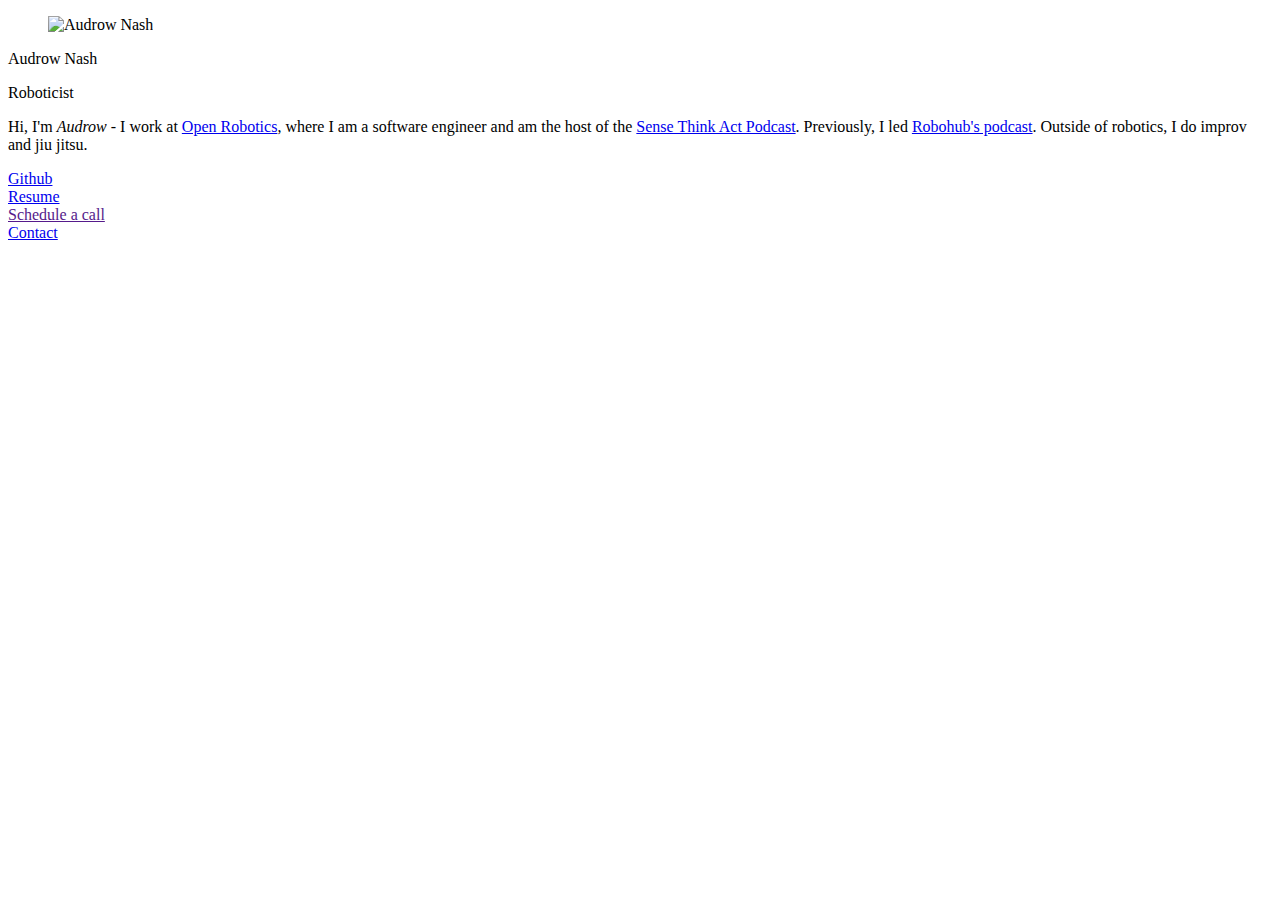
==== index.html @ 848a00c0 "Add STA podcast to bio" ====
<!DOCTYPE html>
<html>

<head>
  <meta name="viewport" content="width=device-width, initial-scale=1">
  <meta charset="utf-8">
  <meta name="title" content="Audrow Nash">
  <meta name="description" content="Homepage of Audrow Nash">
  <meta id="meta-tag-description" property="og:description" content="Homepage of Audrow Nash">

  <title>Audrow Nash</title>

  <link rel="stylesheet" href="assets/icons/css/font-awesome.min.css">
  <link rel="stylesheet" href="assets/css/website.css">
  <link rel="stylesheet" href="assets/css/my-stylesheet.css">
  <link rel="shortcut icon" href="assets/images/robot.png" type="image/png">
</head>

<body>
  <div class="section">
    <div class="columns is-centered is-variable is-6">
      <div class="column is-narrow">
        <div class="block">
          <figure class="field has-text-centered has-text-right-desktop">
            <img class="head-shot" src="assets/images/audrow.jpg" alt="Audrow Nash">
          </figure>
        </div>
      </div>
      <div class="column is-6-tablet is-5-desktop is-4-widescreen">
        <article class="content">
          <div class="content has-text-centered has-text-left-tablet">
            <p class="title">Audrow Nash</p>
            <p class="subtitle">Roboticist</p>
          </div>
          <p>
            Hi, I'm <em>Audrow</em> - I work at
            <a href="https://www.openrobotics.org/" target="_blank">Open Robotics</a>,
            where I am a software engineer and am the host of the 
            <a href="https://sensethinkact.com/" target="_blank">Sense Think Act Podcast</a>.
            Previously, I led <a href="https://robohub.org/podcast" target="_blank">Robohub's podcast</a>.
            Outside of robotics, I do improv and jiu jitsu.
          </p>
          <nav class="content has-text-centered has-text-left-tablet">
            <a href="https://github.com/audrow" target="_blank">Github</a>
            <br>
            <a href="./files/Resume-AudrowNash.pdf" target="_blank">Resume</a>
            <br>
            <!--<a href="https://audrow.github.io/blog/">Blog</a> <br>-->
            <!-- Calendly link widget begin -->
            <link href="https://assets.calendly.com/assets/external/widget.css" rel="stylesheet">
            <script src="https://assets.calendly.com/assets/external/widget.js" type="text/javascript" async></script>
            <a href="" onclick="Calendly.initPopupWidget({url: 'https://calendly.com/audrow/25min'});return false;">Schedule a call</a>
            <!-- Calendly link widget end -->
            <br>
            <a href="mailto:audrow@hey.com" target="_blank">Contact</a>
          </nav>
        </article>
      </div>
    </div>
  </div>
</body>

</html>
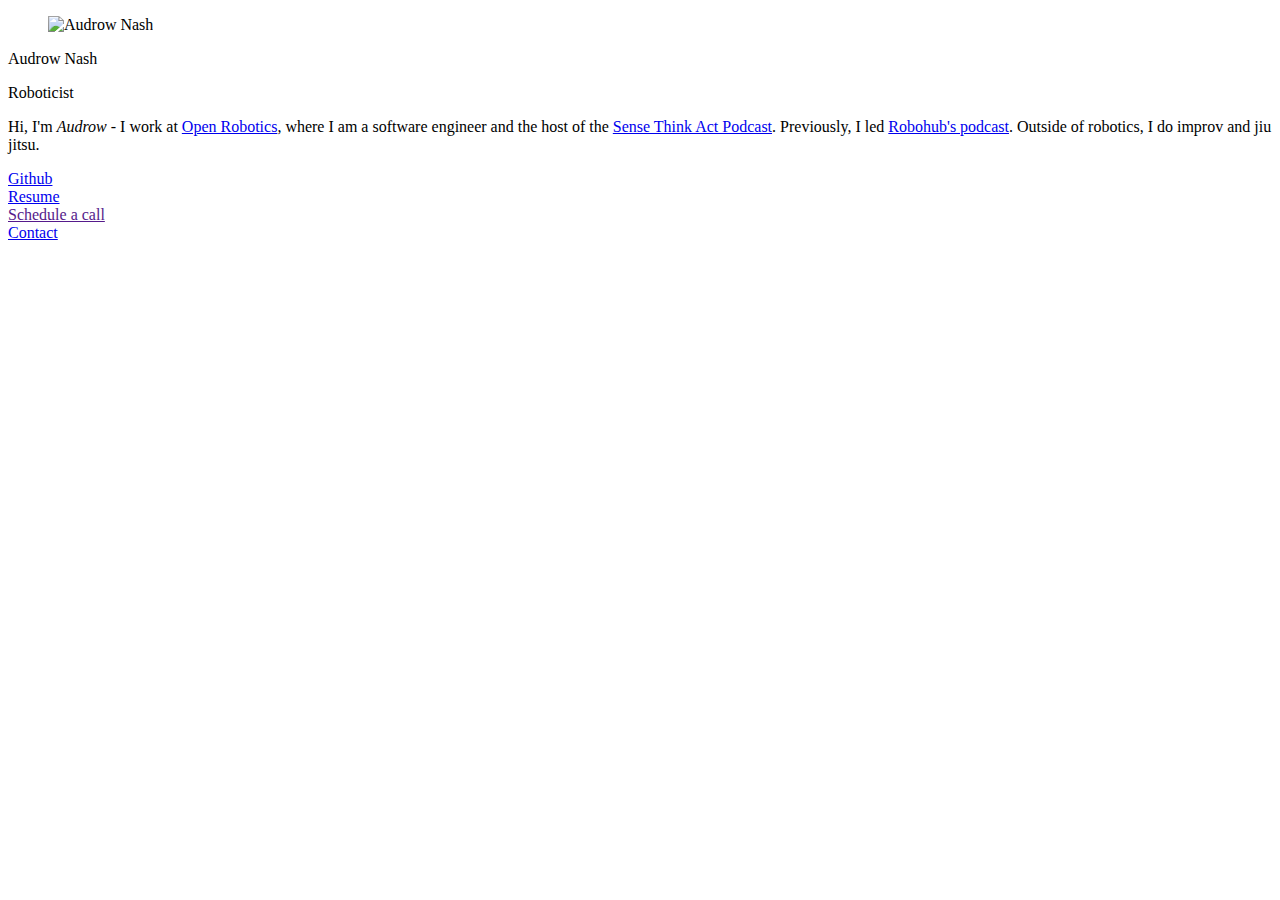
==== commit 35039db6: "Remove unnecessary word" ====
--- a/index.html
+++ b/index.html
@@ -35,7 +35,7 @@
           <p>
             Hi, I'm <em>Audrow</em> - I work at
             <a href="https://www.openrobotics.org/" target="_blank">Open Robotics</a>,
-            where I am a software engineer and am the host of the 
+            where I am a software engineer and the host of the 
             <a href="https://sensethinkact.com/" target="_blank">Sense Think Act Podcast</a>.
             Previously, I led <a href="https://robohub.org/podcast" target="_blank">Robohub's podcast</a>.
             Outside of robotics, I do improv and jiu jitsu.
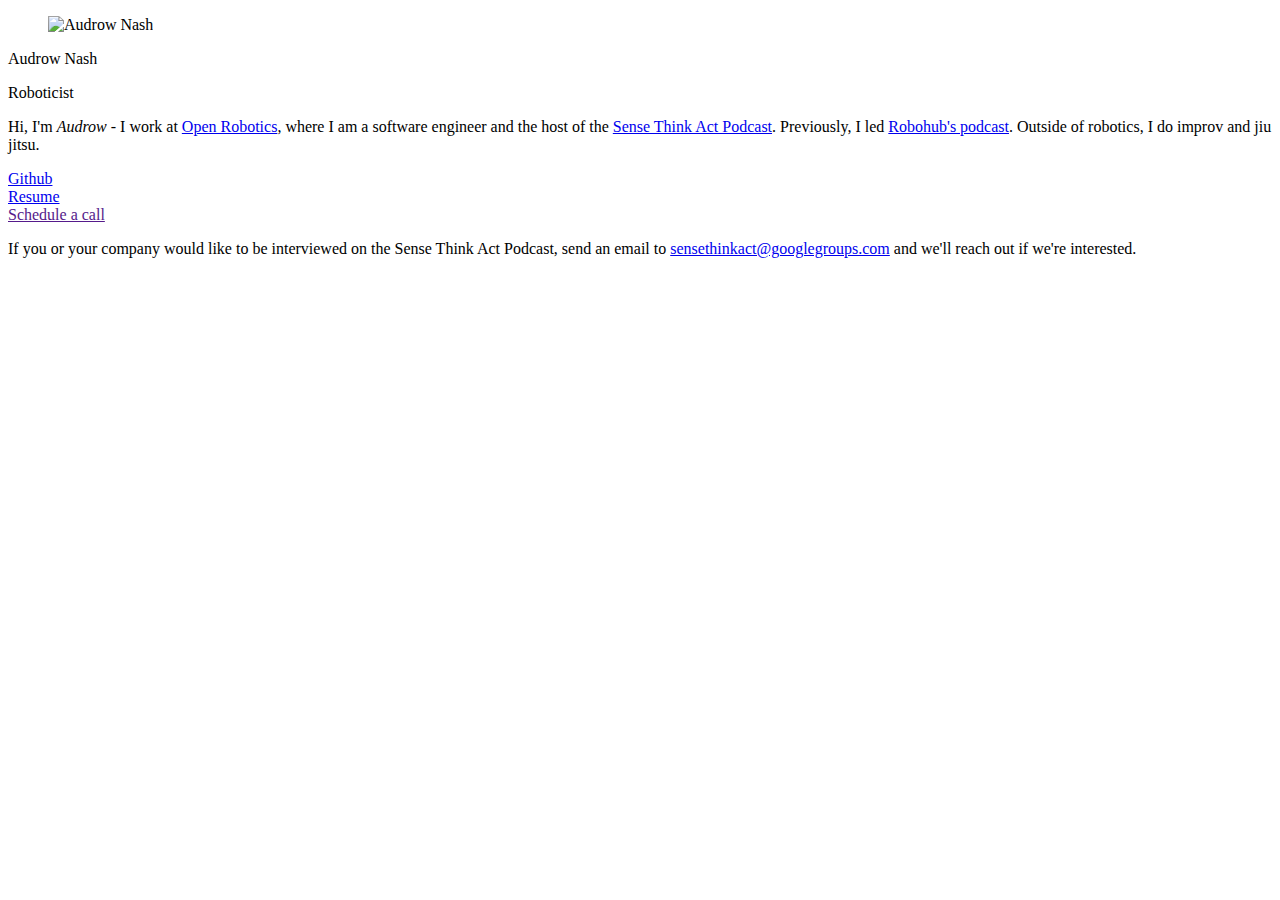
==== commit b465712c: "Make text column a little larger" ====
--- a/index.html
+++ b/index.html
@@ -26,33 +26,41 @@
           </figure>
         </div>
       </div>
-      <div class="column is-6-tablet is-5-desktop is-4-widescreen">
+      <div class="column is-7-tablet is-6-desktop is-5-widescreen">
         <article class="content">
-          <div class="content has-text-centered has-text-left-tablet">
-            <p class="title">Audrow Nash</p>
-            <p class="subtitle">Roboticist</p>
+          <div class="box">
+            <div class="content has-text-centered has-text-left-tablet">
+              <p class="title">Audrow Nash</p>
+              <p class="subtitle">Roboticist</p>
+            </div>
+            <p>
+              Hi, I'm <em>Audrow</em> - I work at
+              <a href="https://www.openrobotics.org/" target="_blank">Open Robotics</a>,
+              where I am a software engineer and the host of the
+              <a href="https://sensethinkact.com/" target="_blank">Sense Think Act Podcast</a>.
+              Previously, I led <a href="https://robohub.org/podcast" target="_blank">Robohub's podcast</a>.
+              Outside of robotics, I do improv and jiu jitsu.
+            </p>
+            <nav class="content has-text-centered has-text-left-tablet">
+              <a href="https://github.com/audrow" target="_blank">Github</a>
+              <br>
+              <a href="./files/Resume-AudrowNash.pdf" target="_blank">Resume</a>
+              <br>
+              <!--<a href="https://audrow.github.io/blog/">Blog</a> <br>-->
+              <!-- Calendly link widget begin -->
+              <link href="https://assets.calendly.com/assets/external/widget.css" rel="stylesheet">
+              <script src="https://assets.calendly.com/assets/external/widget.js" type="text/javascript" async></script>
+              <a href="" onclick="Calendly.initPopupWidget({url: 'https://calendly.com/audrow/25min'});return false;">Schedule a call</a>
+              <!-- Calendly link widget end -->
+            </nav>
           </div>
-          <p>
-            Hi, I'm <em>Audrow</em> - I work at
-            <a href="https://www.openrobotics.org/" target="_blank">Open Robotics</a>,
-            where I am a software engineer and the host of the 
-            <a href="https://sensethinkact.com/" target="_blank">Sense Think Act Podcast</a>.
-            Previously, I led <a href="https://robohub.org/podcast" target="_blank">Robohub's podcast</a>.
-            Outside of robotics, I do improv and jiu jitsu.
-          </p>
-          <nav class="content has-text-centered has-text-left-tablet">
-            <a href="https://github.com/audrow" target="_blank">Github</a>
-            <br>
-            <a href="./files/Resume-AudrowNash.pdf" target="_blank">Resume</a>
-            <br>
-            <!--<a href="https://audrow.github.io/blog/">Blog</a> <br>-->
-            <!-- Calendly link widget begin -->
-            <link href="https://assets.calendly.com/assets/external/widget.css" rel="stylesheet">
-            <script src="https://assets.calendly.com/assets/external/widget.js" type="text/javascript" async></script>
-            <a href="" onclick="Calendly.initPopupWidget({url: 'https://calendly.com/audrow/25min'});return false;">Schedule a call</a>
-            <!-- Calendly link widget end -->
-            <br>
-            <a href="mailto:audrow@hey.com" target="_blank">Contact</a>
+          <div class="box">
+            <p>
+              If you or your company would like to be interviewed on the Sense Think Act Podcast, send an email to
+              <a href="mailto:sensethinkact@googlegroups.com">sensethinkact@googlegroups.com</a>
+              and we'll reach out if we're interested.
+            </p>
+          </div>
           </nav>
         </article>
       </div>
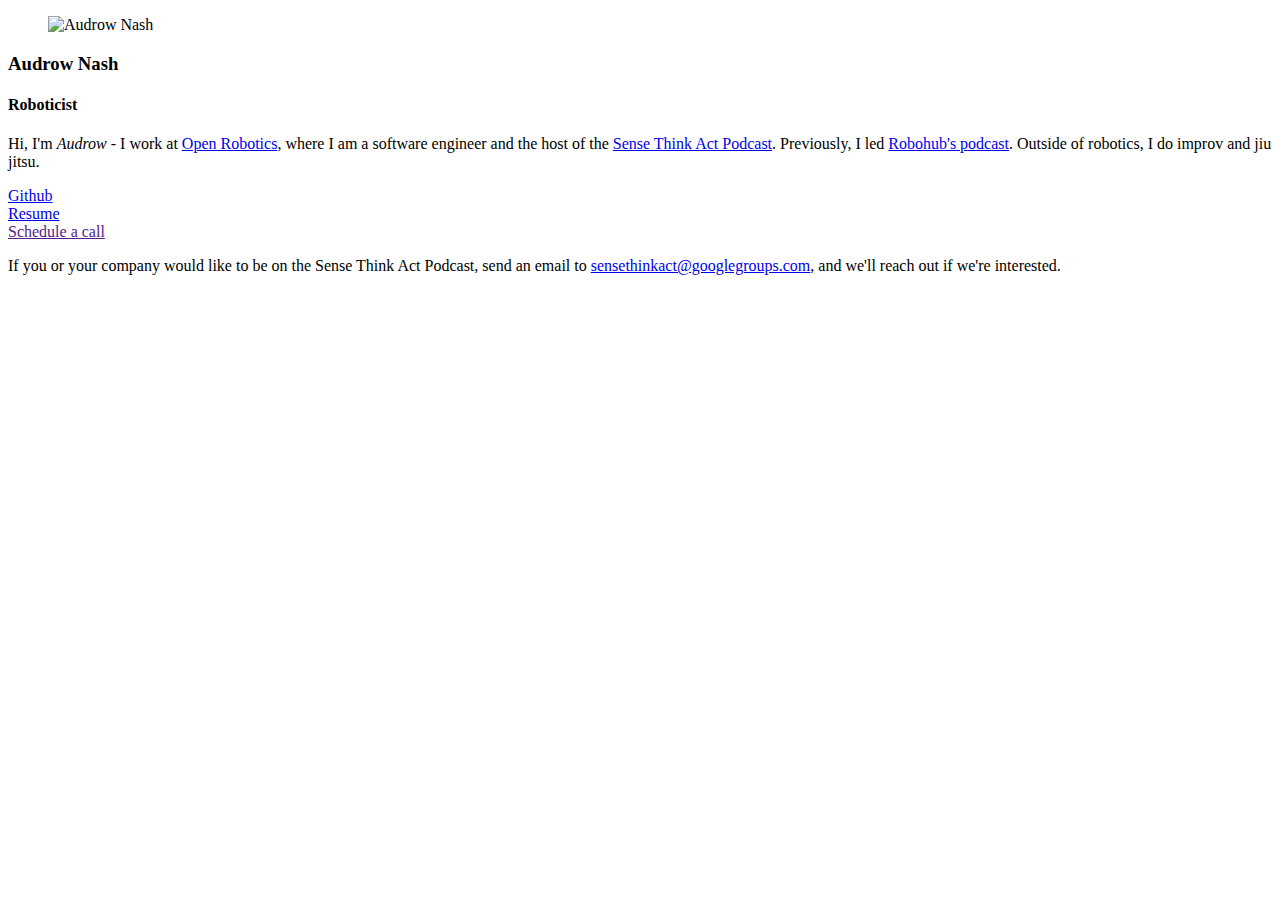
==== commit e43c7eb9: "Fix W3 errors" ====
--- a/index.html
+++ b/index.html
@@ -1,5 +1,5 @@
 <!DOCTYPE html>
-<html>
+<html lang="en">
 
 <head>
   <meta name="viewport" content="width=device-width, initial-scale=1">
@@ -30,8 +30,8 @@
         <article class="content">
           <div class="box">
             <div class="content has-text-centered has-text-left-tablet">
-              <p class="title">Audrow Nash</p>
-              <p class="subtitle">Roboticist</p>
+              <h3 class="title">Audrow Nash</h3>
+              <h4 class="subtitle">Roboticist</h4>
             </div>
             <p>
               Hi, I'm <em>Audrow</em> - I work at
@@ -49,19 +49,18 @@
               <!--<a href="https://audrow.github.io/blog/">Blog</a> <br>-->
               <!-- Calendly link widget begin -->
               <link href="https://assets.calendly.com/assets/external/widget.css" rel="stylesheet">
-              <script src="https://assets.calendly.com/assets/external/widget.js" type="text/javascript" async></script>
+              <script src="https://assets.calendly.com/assets/external/widget.js" async></script>
               <a href="" onclick="Calendly.initPopupWidget({url: 'https://calendly.com/audrow/25min'});return false;">Schedule a call</a>
               <!-- Calendly link widget end -->
             </nav>
           </div>
           <div class="box">
             <p>
-              If you or your company would like to be interviewed on the Sense Think Act Podcast, send an email to
-              <a href="mailto:sensethinkact@googlegroups.com">sensethinkact@googlegroups.com</a>
+              If you or your company would like to be on the Sense Think Act Podcast, send an email to
+              <a href="mailto:sensethinkact@googlegroups.com">sensethinkact@googlegroups.com</a>,
               and we'll reach out if we're interested.
             </p>
           </div>
-          </nav>
         </article>
       </div>
     </div>
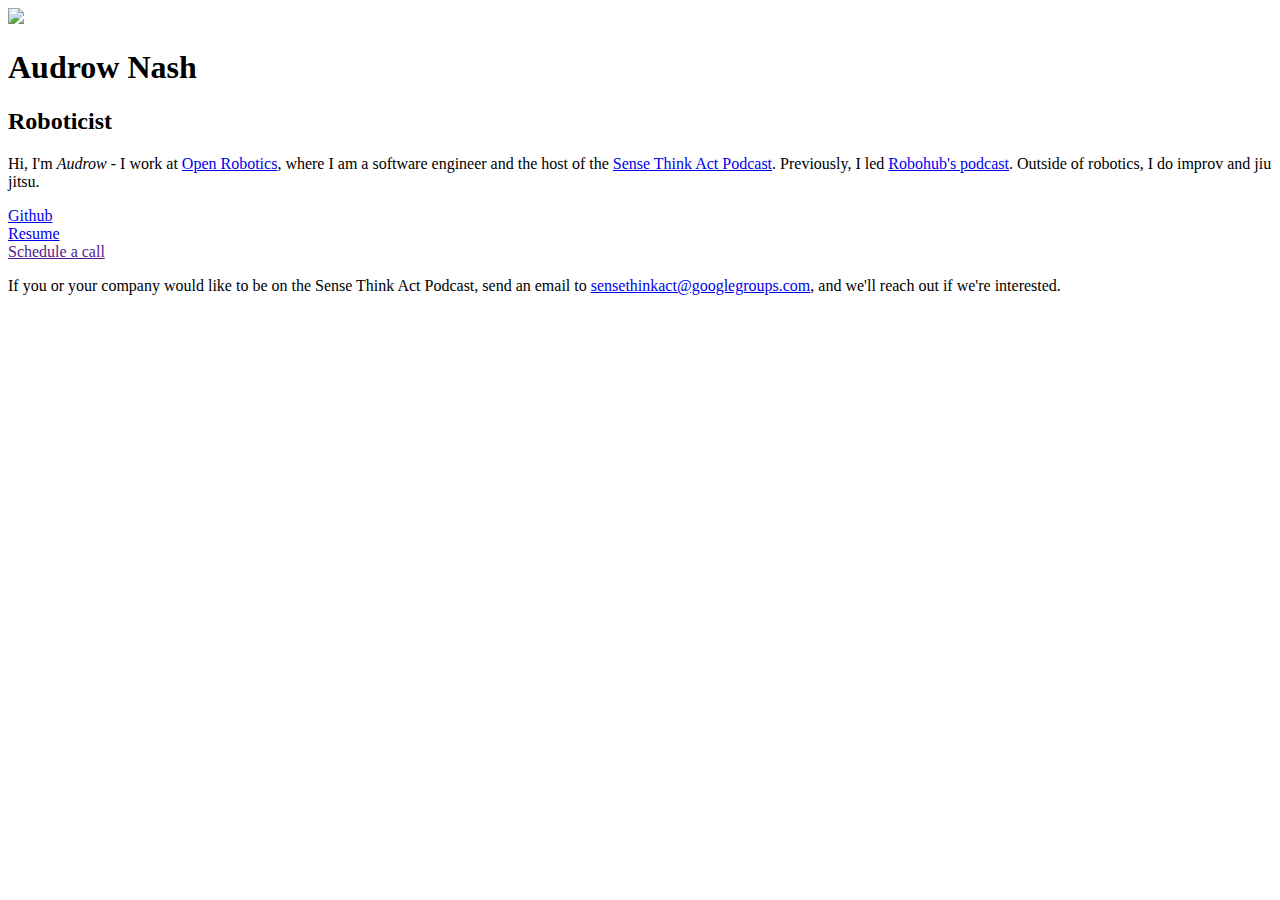
==== commit 931c914f: "Revert "Make min of screen height"" ====
--- a/index.html
+++ b/index.html
@@ -10,61 +10,58 @@
 
   <title>Audrow Nash</title>
 
-  <link rel="stylesheet" href="assets/icons/css/font-awesome.min.css">
-  <link rel="stylesheet" href="assets/css/website.css">
-  <link rel="stylesheet" href="assets/css/my-stylesheet.css">
+  <link href="https://unpkg.com/tailwindcss@^1.0/dist/tailwind.min.css" rel="stylesheet">
   <link rel="shortcut icon" href="assets/images/robot.png" type="image/png">
 </head>
 
 <body>
-  <div class="section">
-    <div class="columns is-centered is-variable is-6">
-      <div class="column is-narrow">
-        <div class="block">
-          <figure class="field has-text-centered has-text-right-desktop">
-            <img class="head-shot" src="assets/images/audrow.jpg" alt="Audrow Nash">
-          </figure>
-        </div>
+  <div class="flex flex-col gap-10 justify-center items-center bg-gray-900 text-gray-300 md:min-h-screen">
+    <div class="flex flex-col gap-4 md:gap-10 md:flex-row justify-center bg-gray-700 mx-10 mt-10 md:mx-0 p-10 rounded-2xl max-w-2xl">
+      <div class="flex justify-center md:items-center w-full">
+        <img src="./assets/images/audrow.jpg" class="rounded-full w-40 max-w-xs" />
       </div>
-      <div class="column is-7-tablet is-6-desktop is-5-widescreen">
-        <article class="content">
-          <div class="box">
-            <div class="content has-text-centered has-text-left-tablet">
-              <h3 class="title">Audrow Nash</h3>
-              <h4 class="subtitle">Roboticist</h4>
-            </div>
-            <p>
-              Hi, I'm <em>Audrow</em> - I work at
-              <a href="https://www.openrobotics.org/" target="_blank">Open Robotics</a>,
-              where I am a software engineer and the host of the
-              <a href="https://sensethinkact.com/" target="_blank">Sense Think Act Podcast</a>.
-              Previously, I led <a href="https://robohub.org/podcast" target="_blank">Robohub's podcast</a>.
-              Outside of robotics, I do improv and jiu jitsu.
-            </p>
-            <nav class="content has-text-centered has-text-left-tablet">
-              <a href="https://github.com/audrow" target="_blank">Github</a>
-              <br>
-              <a href="./files/Resume-AudrowNash.pdf" target="_blank">Resume</a>
-              <br>
-              <!--<a href="https://audrow.github.io/blog/">Blog</a> <br>-->
-              <!-- Calendly link widget begin -->
-              <link href="https://assets.calendly.com/assets/external/widget.css" rel="stylesheet">
-              <script src="https://assets.calendly.com/assets/external/widget.js" async></script>
-              <a href="" onclick="Calendly.initPopupWidget({url: 'https://calendly.com/audrow/25min'});return false;">Schedule a call</a>
-              <!-- Calendly link widget end -->
-            </nav>
-          </div>
-          <div class="box">
-            <p>
-              If you or your company would like to be on the Sense Think Act Podcast, send an email to
-              <a href="mailto:sensethinkact@googlegroups.com">sensethinkact@googlegroups.com</a>,
-              and we'll reach out if we're interested.
-            </p>
-          </div>
-        </article>
-      </div>
+      <main class="flex flex-col gap-2">
+        <h1 class="text-4xl">Audrow Nash</h1>
+        <h2 class="text-2xl">Roboticist</h2>
+        <p>
+          Hi, I'm <em>Audrow</em> - I work at
+          <a class="text-blue-300 hover:text-blue-500 ease-in duration-150" href="https://www.openrobotics.org/"
+            target="_blank">Open Robotics</a>,
+          where I am a software engineer and the host of the
+          <a class="text-blue-300 hover:text-blue-500 ease-in duration-150" href="https://sensethinkact.com/"
+            target="_blank">Sense Think Act Podcast</a>.
+          Previously, I led
+          <a class="text-blue-300 hover:text-blue-500 ease-in duration-150" href="https://robohub.org/podcast"
+            target="_blank">Robohub's podcast</a>.
+          Outside of robotics, I do improv and jiu jitsu.
+        </p>
+        <nav>
+          <a class="text-blue-300 hover:text-blue-500 ease-in duration-150" href="https://github.com/audrow"
+            target="_blank">Github</a>
+          <br>
+          <a class="text-blue-300 hover:text-blue-500 ease-in duration-150" href="./files/Resume-AudrowNash.pdf"
+            target="_blank">Resume</a>
+          <br>
+          <!--<a href="https://audrow.github.io/blog/">Blog</a> <br>-->
+          <!-- Calendly link widget begin -->
+          <link href="https://assets.calendly.com/assets/external/widget.css" rel="stylesheet">
+          <script src="https://assets.calendly.com/assets/external/widget.js" async></script>
+          <a class="text-blue-300 hover:text-blue-500 ease-in duration-150" href=""
+            onclick="Calendly.initPopupWidget({url: 'https://calendly.com/audrow/25min'});return false;">Schedule a
+            call</a>
+          <!-- Calendly link widget end -->
+        </nav>
+      </main>
+    </div>
+    <div class="bg-gray-700 px-10 py-5 rounded-2xl mx-10 mb-10 md:mx-0 max-w-2xl">
+      <p>
+        If you or your company would like to be on the Sense Think Act Podcast, send an email to
+        <a class="text-blue-300 hover:text-blue-500 ease-in duration-150"
+          href="mailto:sensethinkact@googlegroups.com">sensethinkact@googlegroups.com</a>,
+        and we'll reach out if we're interested.
+      </p>
     </div>
   </div>
 </body>
 
-</html>
+</html>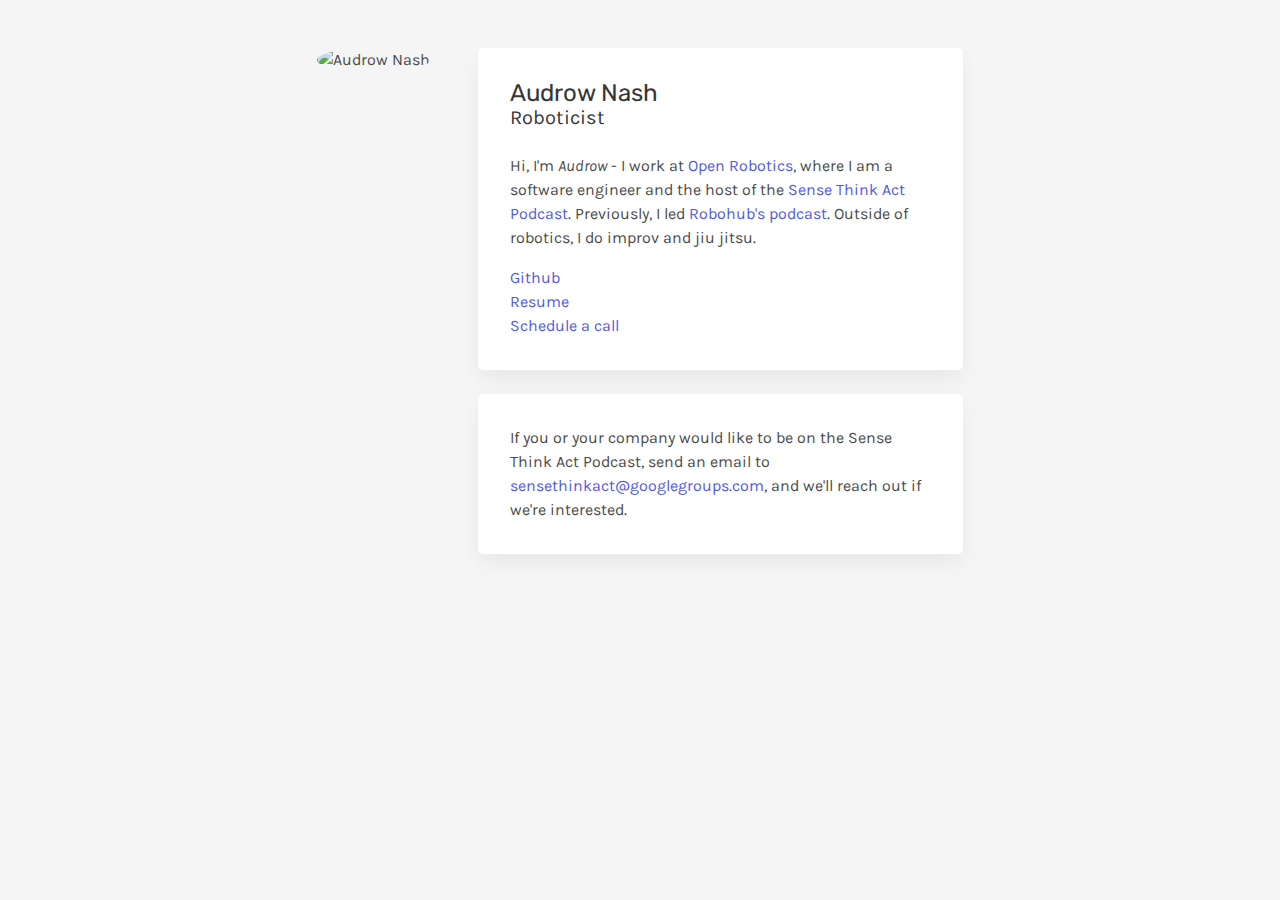
==== commit 3827b529: "Revert "Use tailwindcss"" ====
--- a/index.html
+++ b/index.html
@@ -10,58 +10,61 @@
 
   <title>Audrow Nash</title>
 
-  <link href="https://unpkg.com/tailwindcss@^1.0/dist/tailwind.min.css" rel="stylesheet">
+  <link rel="stylesheet" href="assets/icons/css/font-awesome.min.css">
+  <link rel="stylesheet" href="assets/css/website.css">
+  <link rel="stylesheet" href="assets/css/my-stylesheet.css">
   <link rel="shortcut icon" href="assets/images/robot.png" type="image/png">
 </head>
 
 <body>
-  <div class="flex flex-col gap-10 justify-center items-center bg-gray-900 text-gray-300 md:min-h-screen">
-    <div class="flex flex-col gap-4 md:gap-10 md:flex-row justify-center bg-gray-700 mx-10 mt-10 md:mx-0 p-10 rounded-2xl max-w-2xl">
-      <div class="flex justify-center md:items-center w-full">
-        <img src="./assets/images/audrow.jpg" class="rounded-full w-40 max-w-xs" />
+  <div class="section">
+    <div class="columns is-centered is-variable is-6">
+      <div class="column is-narrow">
+        <div class="block">
+          <figure class="field has-text-centered has-text-right-desktop">
+            <img class="head-shot" src="assets/images/audrow.jpg" alt="Audrow Nash">
+          </figure>
+        </div>
       </div>
-      <main class="flex flex-col gap-2">
-        <h1 class="text-4xl">Audrow Nash</h1>
-        <h2 class="text-2xl">Roboticist</h2>
-        <p>
-          Hi, I'm <em>Audrow</em> - I work at
-          <a class="text-blue-300 hover:text-blue-500 ease-in duration-150" href="https://www.openrobotics.org/"
-            target="_blank">Open Robotics</a>,
-          where I am a software engineer and the host of the
-          <a class="text-blue-300 hover:text-blue-500 ease-in duration-150" href="https://sensethinkact.com/"
-            target="_blank">Sense Think Act Podcast</a>.
-          Previously, I led
-          <a class="text-blue-300 hover:text-blue-500 ease-in duration-150" href="https://robohub.org/podcast"
-            target="_blank">Robohub's podcast</a>.
-          Outside of robotics, I do improv and jiu jitsu.
-        </p>
-        <nav>
-          <a class="text-blue-300 hover:text-blue-500 ease-in duration-150" href="https://github.com/audrow"
-            target="_blank">Github</a>
-          <br>
-          <a class="text-blue-300 hover:text-blue-500 ease-in duration-150" href="./files/Resume-AudrowNash.pdf"
-            target="_blank">Resume</a>
-          <br>
-          <!--<a href="https://audrow.github.io/blog/">Blog</a> <br>-->
-          <!-- Calendly link widget begin -->
-          <link href="https://assets.calendly.com/assets/external/widget.css" rel="stylesheet">
-          <script src="https://assets.calendly.com/assets/external/widget.js" async></script>
-          <a class="text-blue-300 hover:text-blue-500 ease-in duration-150" href=""
-            onclick="Calendly.initPopupWidget({url: 'https://calendly.com/audrow/25min'});return false;">Schedule a
-            call</a>
-          <!-- Calendly link widget end -->
-        </nav>
-      </main>
-    </div>
-    <div class="bg-gray-700 px-10 py-5 rounded-2xl mx-10 mb-10 md:mx-0 max-w-2xl">
-      <p>
-        If you or your company would like to be on the Sense Think Act Podcast, send an email to
-        <a class="text-blue-300 hover:text-blue-500 ease-in duration-150"
-          href="mailto:sensethinkact@googlegroups.com">sensethinkact@googlegroups.com</a>,
-        and we'll reach out if we're interested.
-      </p>
+      <div class="column is-7-tablet is-6-desktop is-5-widescreen">
+        <article class="content">
+          <div class="box">
+            <div class="content has-text-centered has-text-left-tablet">
+              <h3 class="title">Audrow Nash</h3>
+              <h4 class="subtitle">Roboticist</h4>
+            </div>
+            <p>
+              Hi, I'm <em>Audrow</em> - I work at
+              <a href="https://www.openrobotics.org/" target="_blank">Open Robotics</a>,
+              where I am a software engineer and the host of the
+              <a href="https://sensethinkact.com/" target="_blank">Sense Think Act Podcast</a>.
+              Previously, I led <a href="https://robohub.org/podcast" target="_blank">Robohub's podcast</a>.
+              Outside of robotics, I do improv and jiu jitsu.
+            </p>
+            <nav class="content has-text-centered has-text-left-tablet">
+              <a href="https://github.com/audrow" target="_blank">Github</a>
+              <br>
+              <a href="./files/Resume-AudrowNash.pdf" target="_blank">Resume</a>
+              <br>
+              <!--<a href="https://audrow.github.io/blog/">Blog</a> <br>-->
+              <!-- Calendly link widget begin -->
+              <link href="https://assets.calendly.com/assets/external/widget.css" rel="stylesheet">
+              <script src="https://assets.calendly.com/assets/external/widget.js" async></script>
+              <a href="" onclick="Calendly.initPopupWidget({url: 'https://calendly.com/audrow/25min'});return false;">Schedule a call</a>
+              <!-- Calendly link widget end -->
+            </nav>
+          </div>
+          <div class="box">
+            <p>
+              If you or your company would like to be on the Sense Think Act Podcast, send an email to
+              <a href="mailto:sensethinkact@googlegroups.com">sensethinkact@googlegroups.com</a>,
+              and we'll reach out if we're interested.
+            </p>
+          </div>
+        </article>
+      </div>
     </div>
   </div>
 </body>
 
-</html>+</html>
--- a/assets/css/website.css
+++ b/assets/css/website.css
@@ -0,0 +1,2 @@
+/*@import "bulma-0.6.2.css";*/
+@import "custom.css";
--- a/assets/css/my-stylesheet.css
+++ b/assets/css/my-stylesheet.css
@@ -0,0 +1,10 @@
+.head-shot {
+  width: 254px !important;
+  border-radius: 100%;
+}
+
+@media only screen and (max-width: 767px) {
+  .head-shot {
+    width: 204px !important;
+  }
+}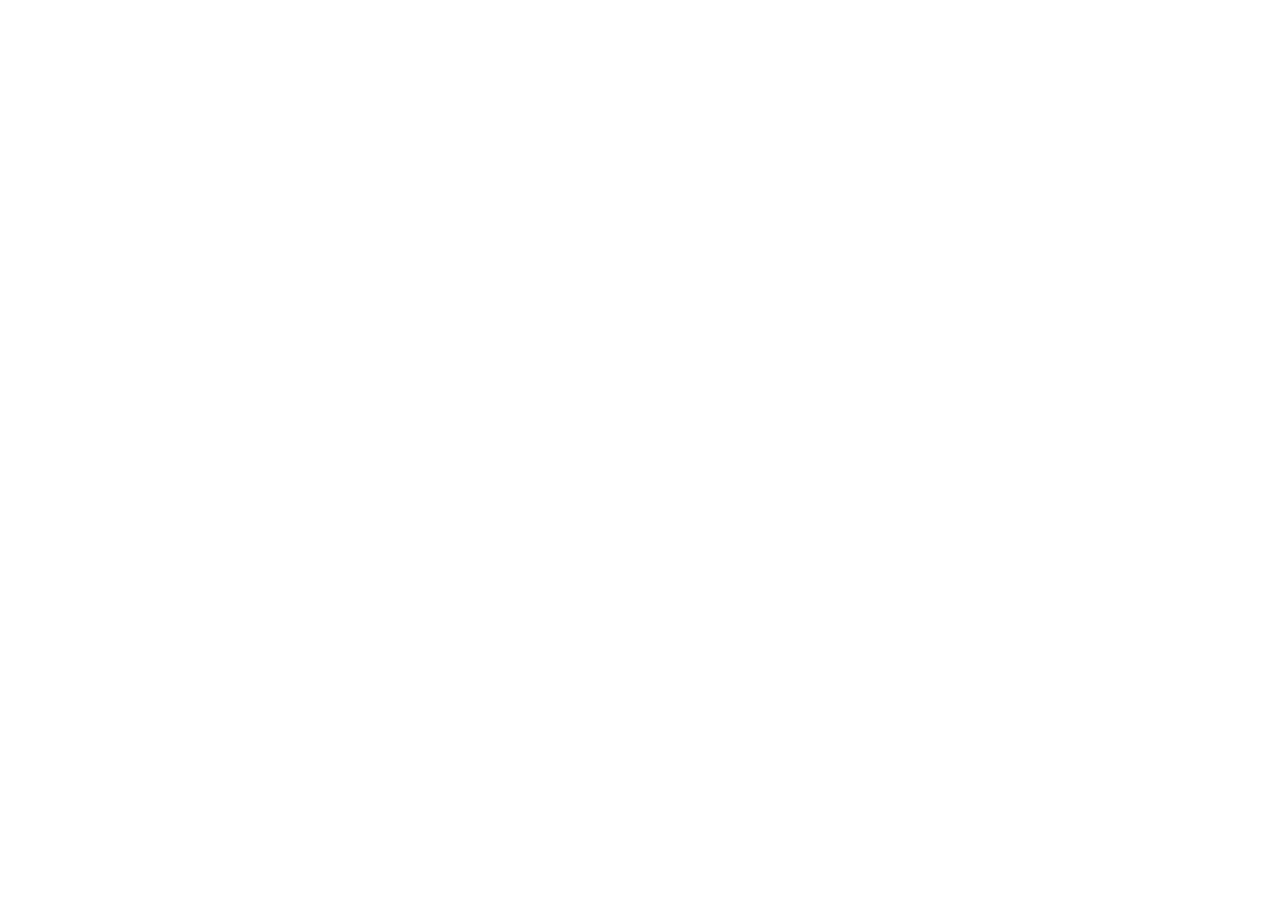
==== commit 31e6a3ba: "Redirect to linktree" ====
--- a/index.html
+++ b/index.html
@@ -1,70 +1,14 @@
 <!DOCTYPE html>
-<html lang="en">
-
+<html>
 <head>
-  <meta name="viewport" content="width=device-width, initial-scale=1">
-  <meta charset="utf-8">
-  <meta name="title" content="Audrow Nash">
-  <meta name="description" content="Homepage of Audrow Nash">
-  <meta id="meta-tag-description" property="og:description" content="Homepage of Audrow Nash">
-
-  <title>Audrow Nash</title>
-
-  <link rel="stylesheet" href="assets/icons/css/font-awesome.min.css">
-  <link rel="stylesheet" href="assets/css/website.css">
-  <link rel="stylesheet" href="assets/css/my-stylesheet.css">
-  <link rel="shortcut icon" href="assets/images/robot.png" type="image/png">
+    <meta charset="UTF-8">
+    <meta http-equiv="refresh" content="0; url=https://linktr.ee/audrow">
+    <script type="text/javascript">
+        window.location.href = "https://linktr.ee/audrow"
+    </script>
+    <title>Page Redirection</title>
 </head>
-
 <body>
-  <div class="section">
-    <div class="columns is-centered is-variable is-6">
-      <div class="column is-narrow">
-        <div class="block">
-          <figure class="field has-text-centered has-text-right-desktop">
-            <img class="head-shot" src="assets/images/audrow.jpg" alt="Audrow Nash">
-          </figure>
-        </div>
-      </div>
-      <div class="column is-7-tablet is-6-desktop is-5-widescreen">
-        <article class="content">
-          <div class="box">
-            <div class="content has-text-centered has-text-left-tablet">
-              <h3 class="title">Audrow Nash</h3>
-              <h4 class="subtitle">Roboticist</h4>
-            </div>
-            <p>
-              Hi, I'm <em>Audrow</em> - I work at
-              <a href="https://www.openrobotics.org/" target="_blank">Open Robotics</a>,
-              where I am a software engineer and the host of the
-              <a href="https://sensethinkact.com/" target="_blank">Sense Think Act Podcast</a>.
-              Previously, I led <a href="https://robohub.org/podcast" target="_blank">Robohub's podcast</a>.
-              Outside of robotics, I do improv and jiu jitsu.
-            </p>
-            <nav class="content has-text-centered has-text-left-tablet">
-              <a href="https://github.com/audrow" target="_blank">Github</a>
-              <br>
-              <a href="./files/Resume-AudrowNash.pdf" target="_blank">Resume</a>
-              <br>
-              <!--<a href="https://audrow.github.io/blog/">Blog</a> <br>-->
-              <!-- Calendly link widget begin -->
-              <link href="https://assets.calendly.com/assets/external/widget.css" rel="stylesheet">
-              <script src="https://assets.calendly.com/assets/external/widget.js" async></script>
-              <a href="" onclick="Calendly.initPopupWidget({url: 'https://calendly.com/audrow/25min'});return false;">Schedule a call</a>
-              <!-- Calendly link widget end -->
-            </nav>
-          </div>
-          <div class="box">
-            <p>
-              If you or your company would like to be on the Sense Think Act Podcast, send an email to
-              <a href="mailto:sensethinkact@googlegroups.com">sensethinkact@googlegroups.com</a>,
-              and we'll reach out if we're interested.
-            </p>
-          </div>
-        </article>
-      </div>
-    </div>
-  </div>
+    If you are not redirected automatically, follow this <a href='https://linktr.ee/audrow'>link to my Linktree</a>.
 </body>
-
-</html>
+</html>